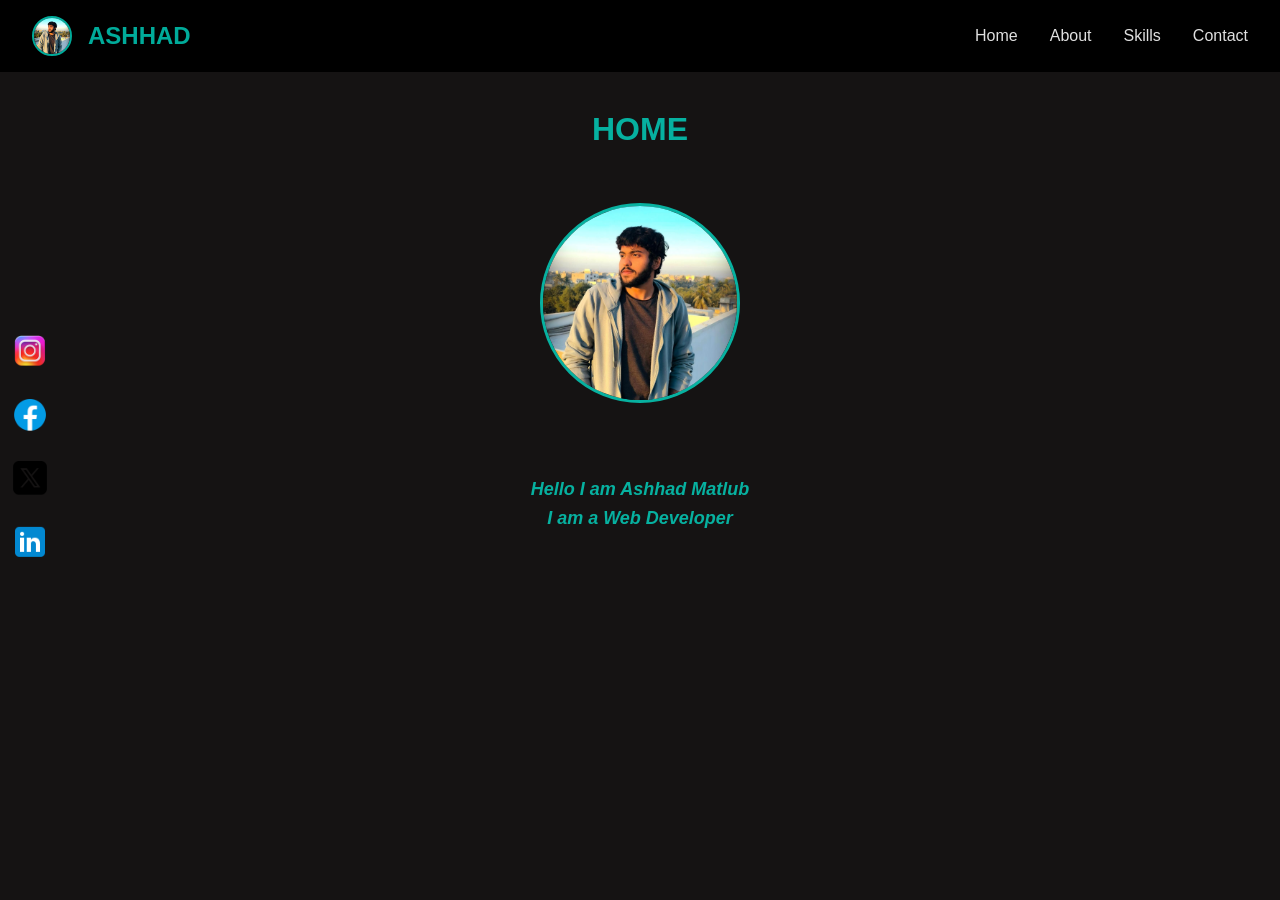
==== index.html @ 1edc58cb "University-Portfolio" ====
<!DOCTYPE html>
<html lang="en">

<head>
    <meta charset="UTF-8">
    <meta name="viewport" content="width=device-width, initial-scale=1">
    <title>Ashhad Portfolio - Home</title>
    <style>
        * {
            margin: 0;
            padding: 0;
            box-sizing: border-box;
        }

        body {
            font-family: 'Segoe UI', sans-serif;
            background-color: #151313;
            color: #e0e0e0;
            line-height: 1.6;
        }

        /* I am using this to style the Navbar */
        nav {
            background-color: #000000;
            padding: 1rem 2rem;
            display: flex;
            justify-content: space-between;
            align-items: center;
            position: sticky;
            top: 0;
            z-index: 1000;
        }

        .nav-left {
            display: flex;
            align-items: center;
            gap: 1rem;
        }

        .nav-left img {
            height: 40px;
            width: 40px;
            border-radius: 50%;
            object-fit: cover;
            border: 2px solid rgb(0 255 230 / 67%);
        }

        .logo {
            font-size: 1.5rem;
            font-weight: bold;
            color: rgb(0 255 230 / 67%);
        }

        .nav-links {
            display: flex;
            gap: 2rem;
        }

        .nav-links a {
            color: #e0e0e0;
            text-decoration: none;
            font-weight: 500;
            transition: color 0.3s, transform 0.3s;
        }

        .nav-links a:hover {
            color: rgb(0 255 230 / 67%);
            transform: scale(1.05);
        }

        /*I am using this to style the Hamburger */
        .hamburger {
            display: none;
            flex-direction: column;
            cursor: pointer;
            gap: 5px;
        }

        .hamburger div {
            width: 25px;
            height: 3px;
            background-color: #fff;
            transition: all 0.3s ease;
        }

        @media (max-width: 768px) {
            .nav-links {
                flex-direction: column;
                background-color: #121212;
                position: absolute;
                top: 100%;
                left: 0;
                width: 100%;
                max-height: 0;
                overflow: hidden;
                transition: max-height 0.3s ease-out;
            }

            .nav-links.show {
                max-height: 300px;
            }

            .hamburger {
                display: flex;
            }
        }

        /* usin this to style the Main Content */
        main {
            padding: 2rem;
            text-align: center;
        }

        .section-title {
            font-size: 2rem;
            color: rgb(0 255 230 / 67%);
            margin-bottom: 1rem;
        }

        .highlight {
            /* border: 2px dashed rgb(5 157 5 / 36%); */
            padding: 1rem;
            margin: 1rem auto;
            max-width: 600px;
            font-size: large;
            font-family: sans-serif;
            font-weight: 600;
            font-style: oblique;
            color: rgb(0 255 230 / 67%);
        }

        /* using this for Image Center */
        .center-img {
            width: 200px;
            height: 200px;
            border-radius: 50%;
            object-fit: cover;
            border: 3px solid rgb(0 255 230 / 67%);
            margin: 2rem auto;
        }

        /* this is for icons */
        .social-icons {
            position:fixed;
            top: 50%;
            left: 10px;
            transform: translateY(-50%);
            display: flex;
            flex-direction: column;
            gap: 1rem;
            z-index: 1000;
        }

        .social-icons img {
            width: 40px;
            height: 40px;
            /* filter: brightness(0) invert(1); */
            /* makes icons white-ish */
            transition: transform 0.3s ease, filter 0.3s ease;
            cursor: pointer;
        }

        .social-icons img:hover {
            transform: scale(1.1);
            /* aqua effect */
        }

        @media (max-width: 768px) {
            .social-icons {
                left: 5px;
                top: auto;
                bottom: 20px;
                transform: none;
                flex-direction: row;
                justify-content: center;
                width: 100%;
                padding-left: 0;
                gap: 1.2rem;
            }

            .social-icons img {
                width: 24px;
                height: 24px;
            }
        }
    </style>
</head>

<body>
    <nav>
        <div class="nav-left">
            <img src="Ashhad.jpeg" alt="Error 404">
            <div class="logo">ASHHAD</div>
        </div>
        <div class="hamburger" onclick="toggleMenu()">
            <div></div>
            <div></div>
            <div></div>
        </div>
        <div class="nav-links" id="navLinks">
            <a href="index.html">Home</a>
            <a href="index1.html">About</a>
            <a href="index2.html">Skills</a>
            <a href="index3.html">Contact</a>
        </div>
    </nav>
    <!-- I used this to add Social Media Icons -->
    <div class="social-icons">
        <a href="https://www.instagram.com/ashhad_matlub?igsh=ODNvdWRlOTJqcHQx" target="_blank">
            <img src="Ig.png" alt="Instagram">
        </a>
        <a href="https://facebook.com/Ashhad.matlub" target="_blank">
            <img src="Fb.png" alt="Facebook">
        </a>
        <a href="" target="_blank">
            <img src="X.png" alt="Twitter">
        </a>
        <a href="" target="_blank">
            <img src="In.png" alt="LinkedIn">
        </a>
    </div>


    <main>
        <h1 class="section-title">HOME</h1>
        <img src="Ashhad.jpeg" alt="Error 404" class="center-img">
        <div class="highlight">
            Hello I am Ashhad Matlub <br>
            I am a Web Developer
        </div>
    </main>

    <script>
        function toggleMenu() {
            const navLinks = document.getElementById('navLinks');
            navLinks.classList.toggle('show');
        }

    </script>
</body>

</html>
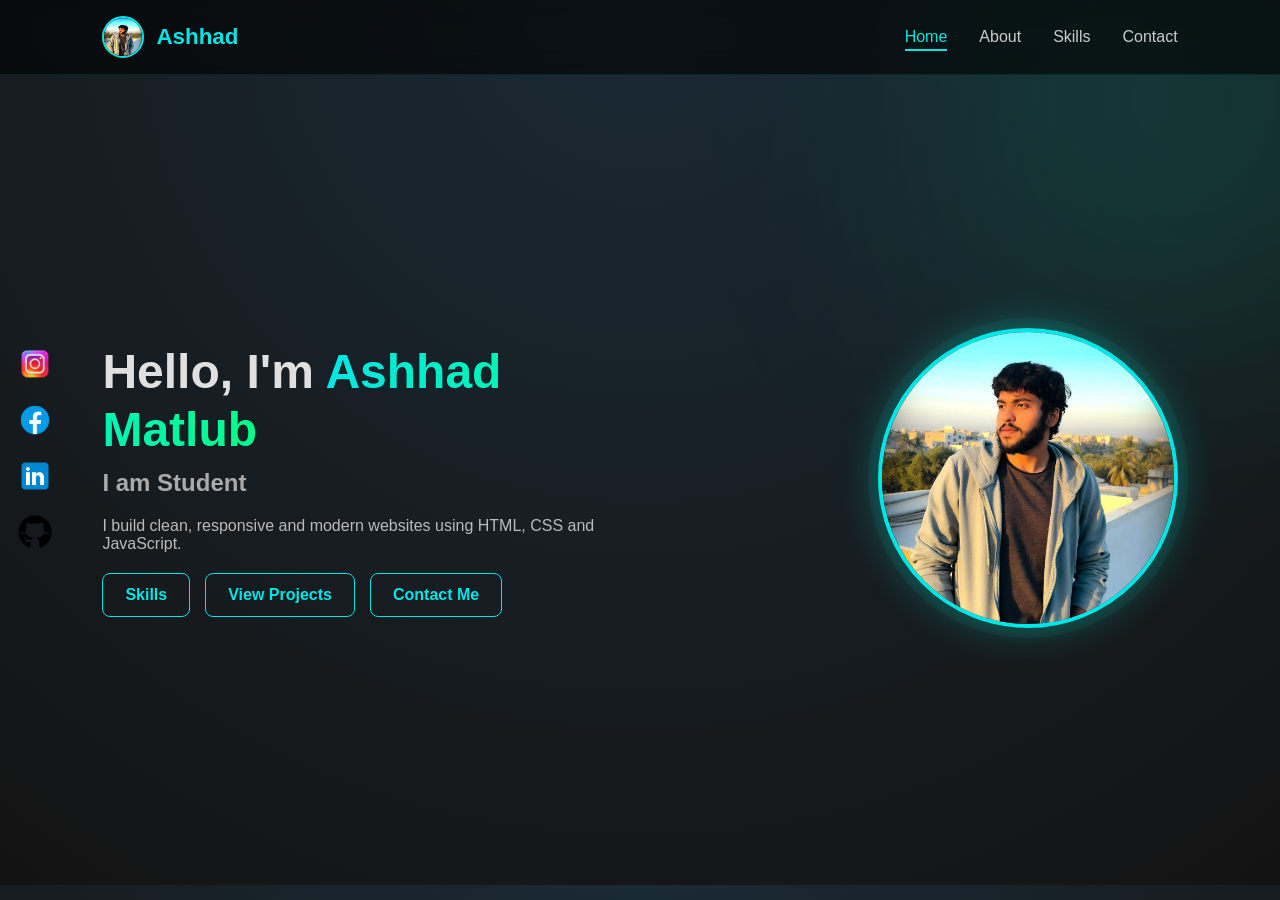
==== commit 8adb079d: "Done" ====
--- a/index.html
+++ b/index.html
@@ -1,242 +1,79 @@
-<!DOCTYPE html>
+<!doctype html>
 <html lang="en">
+  <head>
+    <meta charset="UTF-8" />
+    <meta name="viewport" content="width=device-width, initial-scale=1" />
+    <meta
+      name="description"
+      content="Ashhad Matlub Portfolio - Web Developer"
+    />
+    <title>Ashhad Portfolio - Home</title>
+    <link rel="stylesheet" href="./src/style/style.css" />
+  </head>
 
-<head>
-    <meta charset="UTF-8">
-    <meta name="viewport" content="width=device-width, initial-scale=1">
-    <title>Ashhad Portfolio - Home</title>
-    <style>
-        * {
-            margin: 0;
-            padding: 0;
-            box-sizing: border-box;
-        }
-
-        body {
-            font-family: 'Segoe UI', sans-serif;
-            background-color: #151313;
-            color: #e0e0e0;
-            line-height: 1.6;
-        }
-
-        /* I am using this to style the Navbar */
-        nav {
-            background-color: #000000;
-            padding: 1rem 2rem;
-            display: flex;
-            justify-content: space-between;
-            align-items: center;
-            position: sticky;
-            top: 0;
-            z-index: 1000;
-        }
-
-        .nav-left {
-            display: flex;
-            align-items: center;
-            gap: 1rem;
-        }
-
-        .nav-left img {
-            height: 40px;
-            width: 40px;
-            border-radius: 50%;
-            object-fit: cover;
-            border: 2px solid rgb(0 255 230 / 67%);
-        }
-
-        .logo {
-            font-size: 1.5rem;
-            font-weight: bold;
-            color: rgb(0 255 230 / 67%);
-        }
-
-        .nav-links {
-            display: flex;
-            gap: 2rem;
-        }
-
-        .nav-links a {
-            color: #e0e0e0;
-            text-decoration: none;
-            font-weight: 500;
-            transition: color 0.3s, transform 0.3s;
-        }
-
-        .nav-links a:hover {
-            color: rgb(0 255 230 / 67%);
-            transform: scale(1.05);
-        }
-
-        /*I am using this to style the Hamburger */
-        .hamburger {
-            display: none;
-            flex-direction: column;
-            cursor: pointer;
-            gap: 5px;
-        }
-
-        .hamburger div {
-            width: 25px;
-            height: 3px;
-            background-color: #fff;
-            transition: all 0.3s ease;
-        }
-
-        @media (max-width: 768px) {
-            .nav-links {
-                flex-direction: column;
-                background-color: #121212;
-                position: absolute;
-                top: 100%;
-                left: 0;
-                width: 100%;
-                max-height: 0;
-                overflow: hidden;
-                transition: max-height 0.3s ease-out;
-            }
-
-            .nav-links.show {
-                max-height: 300px;
-            }
-
-            .hamburger {
-                display: flex;
-            }
-        }
-
-        /* usin this to style the Main Content */
-        main {
-            padding: 2rem;
-            text-align: center;
-        }
-
-        .section-title {
-            font-size: 2rem;
-            color: rgb(0 255 230 / 67%);
-            margin-bottom: 1rem;
-        }
-
-        .highlight {
-            /* border: 2px dashed rgb(5 157 5 / 36%); */
-            padding: 1rem;
-            margin: 1rem auto;
-            max-width: 600px;
-            font-size: large;
-            font-family: sans-serif;
-            font-weight: 600;
-            font-style: oblique;
-            color: rgb(0 255 230 / 67%);
-        }
-
-        /* using this for Image Center */
-        .center-img {
-            width: 200px;
-            height: 200px;
-            border-radius: 50%;
-            object-fit: cover;
-            border: 3px solid rgb(0 255 230 / 67%);
-            margin: 2rem auto;
-        }
-
-        /* this is for icons */
-        .social-icons {
-            position:fixed;
-            top: 50%;
-            left: 10px;
-            transform: translateY(-50%);
-            display: flex;
-            flex-direction: column;
-            gap: 1rem;
-            z-index: 1000;
-        }
-
-        .social-icons img {
-            width: 40px;
-            height: 40px;
-            /* filter: brightness(0) invert(1); */
-            /* makes icons white-ish */
-            transition: transform 0.3s ease, filter 0.3s ease;
-            cursor: pointer;
-        }
-
-        .social-icons img:hover {
-            transform: scale(1.1);
-            /* aqua effect */
-        }
-
-        @media (max-width: 768px) {
-            .social-icons {
-                left: 5px;
-                top: auto;
-                bottom: 20px;
-                transform: none;
-                flex-direction: row;
-                justify-content: center;
-                width: 100%;
-                padding-left: 0;
-                gap: 1.2rem;
-            }
-
-            .social-icons img {
-                width: 24px;
-                height: 24px;
-            }
-        }
-    </style>
-</head>
-
-<body>
+  <body>
+    <div class="bg-glow"></div>
     <nav>
-        <div class="nav-left">
-            <img src="Ashhad.jpeg" alt="Error 404">
-            <div class="logo">ASHHAD</div>
-        </div>
-        <div class="hamburger" onclick="toggleMenu()">
-            <div></div>
-            <div></div>
-            <div></div>
-        </div>
-        <div class="nav-links" id="navLinks">
-            <a href="index.html">Home</a>
-            <a href="index1.html">About</a>
-            <a href="index2.html">Skills</a>
-            <a href="index3.html">Contact</a>
-        </div>
+      <div class="nav-left">
+        <img src="./jpeg/Ashhad.jpeg" alt="Error 404" />
+        <div class="logo">Ashhad</div>
+      </div>
+      <div class="hamburger" onclick="toggleMenu()">
+        <div></div>
+        <div></div>
+        <div></div>
+      </div>
+      <div class="nav-links" id="navLinks">
+        <a href="index.html" class="active">Home</a>
+        <a href="index1.html">About</a>
+        <a href="index2.html">Skills</a>
+        <a href="index3.html">Contact</a>
+      </div>
     </nav>
     <!-- I used this to add Social Media Icons -->
     <div class="social-icons">
-        <a href="https://www.instagram.com/ashhad_matlub?igsh=ODNvdWRlOTJqcHQx" target="_blank">
-            <img src="Ig.png" alt="Instagram">
-        </a>
-        <a href="https://facebook.com/Ashhad.matlub" target="_blank">
-            <img src="Fb.png" alt="Facebook">
-        </a>
-        <a href="" target="_blank">
-            <img src="X.png" alt="Twitter">
-        </a>
-        <a href="" target="_blank">
-            <img src="In.png" alt="LinkedIn">
-        </a>
+      <a
+        href="https://www.instagram.com/ashhad_matlub?igsh=ODNvdWRlOTJqcHQx"
+        target="_blank"
+      >
+        <img src="./png/Ig.png" alt="Instagram" />
+      </a>
+      <a href="https://facebook.com/Ashhad.matlub" target="_blank">
+        <img src="./png/Fb.png" alt="Facebook" />
+      </a>
+      <a
+        href="https://www.linkedin.com/in/ashhad-matlub-29b85536b?utm_source=share_via&utm_content=profile&utm_medium=member_android"
+        target="_blank"
+      >
+        <img src="./png/In.png" alt="LinkedIn" />
+      </a>
+      <a href="https://github.com/ashhadmatlub" target="_blank">
+        <img src="./../../png/github.png" alt="Github" />
+      </a>
     </div>
 
+    <main class="hero">
+      <div class="hero-content reveal">
+        <h1>Hello, I'm <span>Ashhad Matlub</span></h1>
+        <h2>I am <span id="typing"></span></h2>
 
-    <main>
-        <h1 class="section-title">HOME</h1>
-        <img src="Ashhad.jpeg" alt="Error 404" class="center-img">
-        <div class="highlight">
-            Hello I am Ashhad Matlub <br>
-            I am a Web Developer
+        <p>
+          I build clean, responsive and modern websites using HTML, CSS and
+          JavaScript.
+        </p>
+
+        <div class="hero-buttons">
+          <a href="index1.html" class="btn secondary">Skills</a>
+          <a href="index2.html" class="btn secondary">View Projects</a>
+          <a href="index3.html" class="btn secondary">Contact Me</a>
         </div>
+      </div>
+
+      <div class="hero-image">
+        <img src="./jpeg/Ashhad.jpeg" alt="Profile Photo" />
+      </div>
     </main>
 
-    <script>
-        function toggleMenu() {
-            const navLinks = document.getElementById('navLinks');
-            navLinks.classList.toggle('show');
-        }
-
-    </script>
-</body>
-
-</html>+    <script src="./src/script/script.js"></script>
+  </body>
+</html>
--- a/src/style/style.css
+++ b/src/style/style.css
@@ -0,0 +1,327 @@
+/* RESET */
+* {
+  margin: 0;
+  padding: 0;
+  box-sizing: border-box;
+}
+
+body {
+  font-family: "Segoe UI", sans-serif;
+  background: radial-gradient(circle at top, #1a2a35, #141313);
+  color: #e0e0e0;
+  overflow-x: hidden;
+}
+
+/* NAVBAR */
+nav {
+  backdrop-filter: blur(12px);
+  background: rgba(0, 0, 0, 0.6);
+  border-bottom: 1px solid rgba(0, 255, 230, 0.1);
+  padding: 1rem 8%;
+  display: flex;
+  justify-content: space-between;
+  align-items: center;
+  position: sticky;
+  top: 0;
+  z-index: 1000;
+}
+
+.nav-left {
+  display: flex;
+  align-items: center;
+  gap: 12px;
+}
+
+.nav-left img {
+  height: 42px;
+  width: 42px;
+  border-radius: 50%;
+  border: 2px solid #00e6e6;
+}
+
+.logo {
+  font-size: 1.4rem;
+  font-weight: bold;
+  color: #00e6e6;
+}
+
+.nav-links {
+  display: flex;
+  gap: 2rem;
+}
+
+.nav-links a {
+  text-decoration: none;
+  color: #ccc;
+  position: relative;
+  transition: 0.3s;
+}
+
+.nav-links a::after {
+  content: "";
+  position: absolute;
+  width: 0%;
+  height: 2px;
+  background: #00e6e6;
+  left: 0;
+  bottom: -5px;
+  transition: 0.3s;
+}
+
+.nav-links a:hover {
+  color: #00e6e6;
+}
+
+.nav-links a:hover::after {
+  width: 100%;
+}
+
+/* HAMBURGER */
+.hamburger {
+  display: none;
+  flex-direction: column;
+  gap: 5px;
+  cursor: pointer;
+}
+
+.hamburger div {
+  width: 25px;
+  height: 3px;
+  background: #fff;
+}
+
+/* HERO */
+.hero {
+  display: flex;
+  align-items: center;
+  justify-content: space-between;
+  padding: 5rem 8%;
+  min-height: 90vh;
+  gap: 3rem;
+}
+
+/* TEXT */
+.hero-content {
+  max-width: 550px;
+  animation: fadeUp 1s ease;
+}
+
+.hero-content h1 {
+  font-size: 3rem;
+  line-height: 1.2;
+}
+
+.hero-content h1 span {
+  background: linear-gradient(90deg, #00e6e6, #00ff88);
+  -webkit-background-clip: text;
+  color: transparent;
+}
+
+.hero-content h2 {
+  margin-top: 10px;
+  color: #aaa;
+}
+
+.hero-content p {
+  margin: 20px 0;
+  color: #bbb;
+}
+
+/* BUTTONS */
+.hero-buttons {
+  display: flex;
+  gap: 15px;
+}
+
+.btn {
+  padding: 12px 22px;
+  border-radius: 8px;
+  font-weight: 600;
+  text-decoration: none;
+  transition: 0.3s;
+}
+
+/* .primary {
+  background: linear-gradient(135deg, #00e6e6, #00ff88);
+  color: #000;
+}
+
+.primary:hover {
+  transform: translateY(-3px);
+  box-shadow: 0 10px 25px rgba(0, 255, 200, 0.4);
+} */
+
+.secondary {
+  border: 1px solid #00e6e6;
+  color: #00e6e6;
+}
+
+.secondary:hover {
+  background: #00e6e6;
+  color: #000;
+}
+
+/* IMAGE */
+.hero-image {
+  position: relative;
+}
+
+.hero-image img {
+  width: 300px;
+  height: 300px;
+  border-radius: 50%;
+  border: 4px solid #00e6e6;
+  object-fit: cover;
+  box-shadow: 0 0 40px rgba(0, 255, 230, 0.3);
+  animation: float 4s ease-in-out infinite;
+}
+
+/* GLOW EFFECT */
+.hero-image::before {
+  content: "";
+  position: absolute;
+  width: 320px;
+  height: 320px;
+  background: radial-gradient(circle, rgba(0, 255, 230, 0.2), transparent);
+  top: -10px;
+  left: -10px;
+  border-radius: 50%;
+  z-index: -1;
+}
+
+/* SOCIAL ICONS */
+.social-icons {
+  position: fixed;
+  top: 50%;
+  left: 17px;
+  transform: translateY(-50%);
+  display: flex;
+  flex-direction: column;
+  gap: 1rem;
+}
+
+.social-icons img {
+  width: 36px;
+  transition: 0.3s;
+}
+
+.social-icons img:hover {
+  transform: scale(1.2);
+}
+
+/* ANIMATIONS */
+@keyframes float {
+  0% {
+    transform: translateY(0px);
+  }
+  50% {
+    transform: translateY(-12px);
+  }
+  100% {
+    transform: translateY(0px);
+  }
+}
+
+@keyframes fadeUp {
+  from {
+    opacity: 0;
+    transform: translateY(40px);
+  }
+  to {
+    opacity: 1;
+    transform: translateY(0);
+  }
+}
+
+/* RESPONSIVE */
+@media (max-width: 768px) {
+  .hero {
+    flex-direction: column-reverse;
+    text-align: center;
+    padding: 2rem;
+  }
+
+  .hero-buttons {
+    justify-content: center;
+  }
+
+  .hero-image img {
+    width: 220px;
+    height: 220px;
+  }
+
+  .nav-links {
+    flex-direction: column;
+    position: absolute;
+    top: 100%;
+    left: 0;
+    background: #111;
+    width: 100%;
+    max-height: 0;
+    overflow: hidden;
+  }
+
+  .nav-links.show {
+    max-height: 300px;
+  }
+
+  .hamburger {
+    display: flex;
+  }
+
+  .social-icons {
+    bottom: 10px;
+    top: auto;
+    flex-direction: row;
+    width: 100%;
+    justify-content: center;
+  }
+}
+.reveal {
+  opacity: 0;
+  transform: translateY(40px);
+  transition: 0.8s ease;
+}
+
+.reveal.active {
+  opacity: 1;
+  transform: translateY(0);
+}
+
+/* FAILSAFE (IMPORTANT) */
+@media (max-height: 500px) {
+  .reveal {
+    opacity: 1 !important;
+    transform: none !important;
+  }
+}
+@media (max-width: 768px) {
+  .social-icons {
+    position: static; /* removes fixed behavior */
+    transform: none;
+    margin-top: 2rem;
+    flex-direction: row;
+    justify-content: center;
+    gap: 1.5rem;
+  }
+}
+.bg-glow {
+  position: fixed;
+  width: 600px;
+  height: 600px;
+  background: radial-gradient(circle, rgba(0, 255, 200, 0.15), transparent);
+  top: -200px;
+  right: -200px;
+  z-index: -1;
+  filter: blur(100px);
+}
+html {
+  scroll-behavior: smooth;
+}
+.nav-links a.active {
+  color: #00e6e6;
+}
+
+.nav-links a.active::after {
+  width: 100%;
+}
